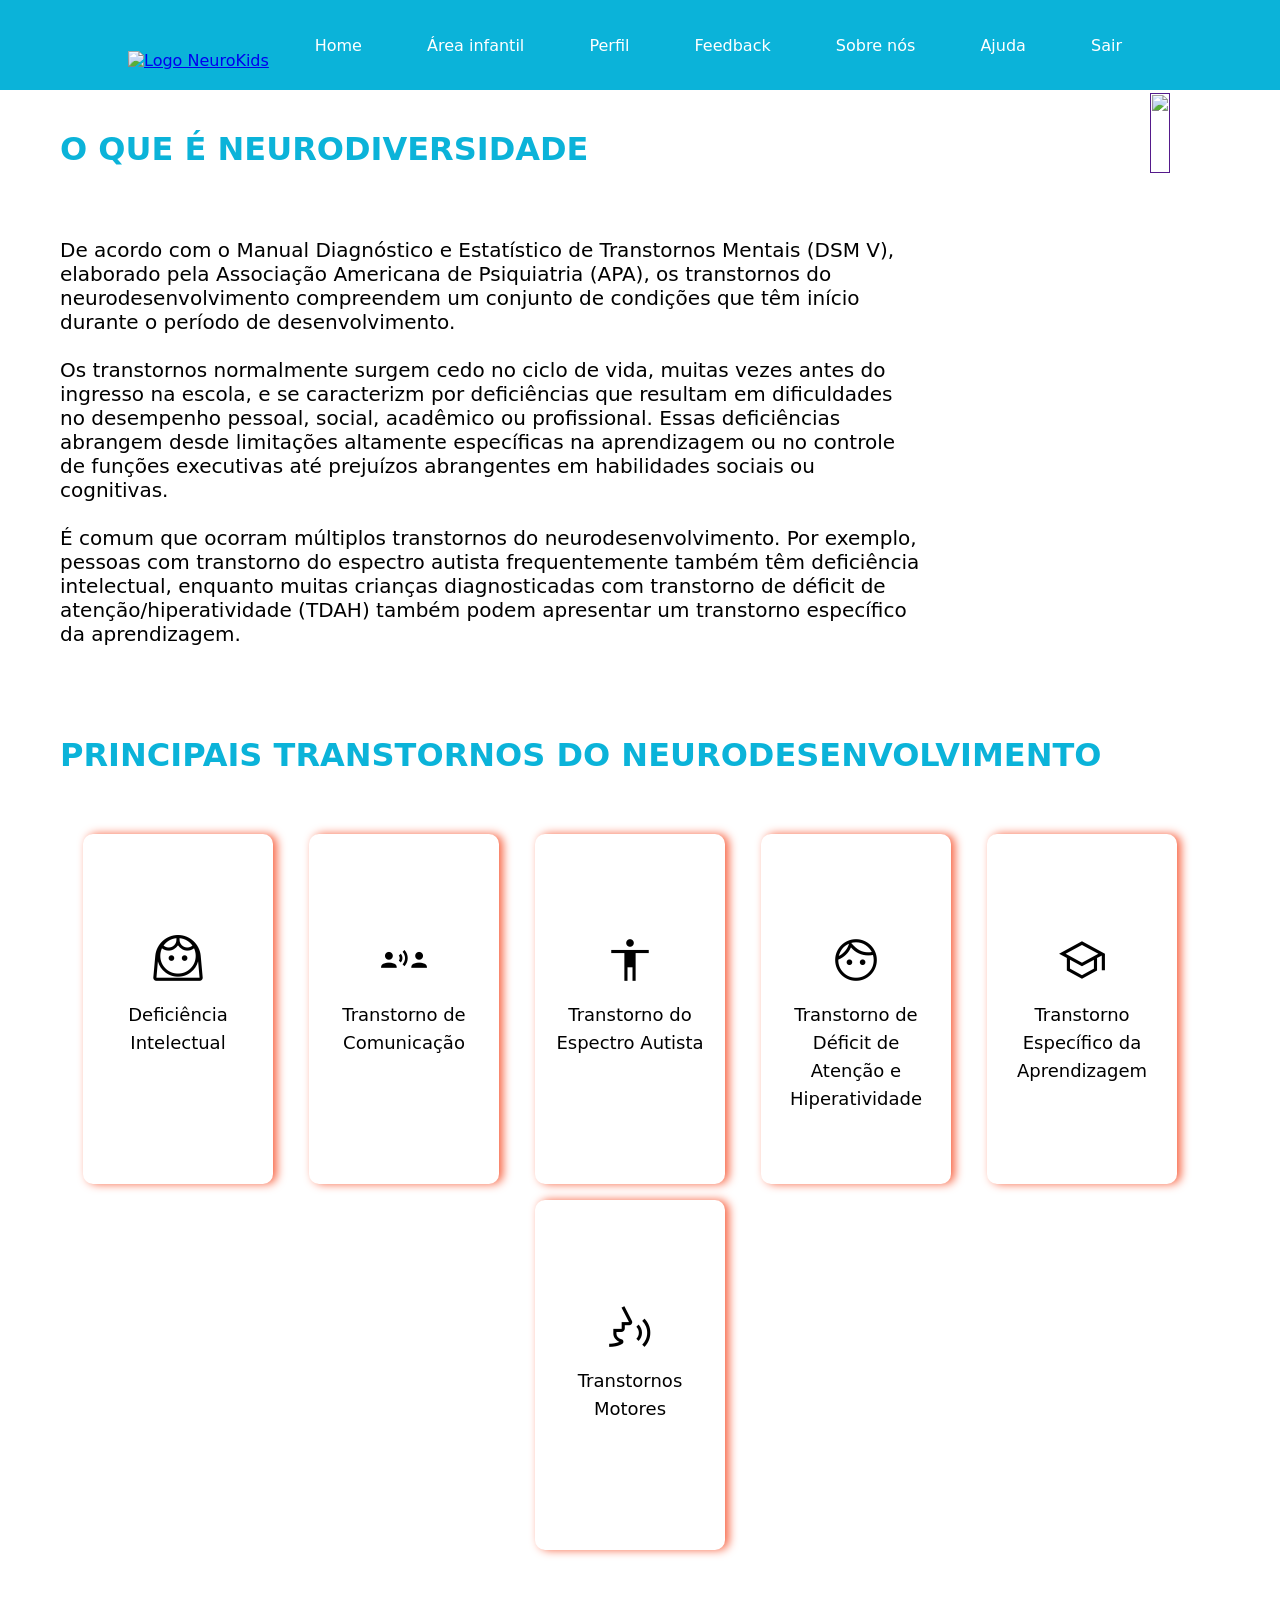
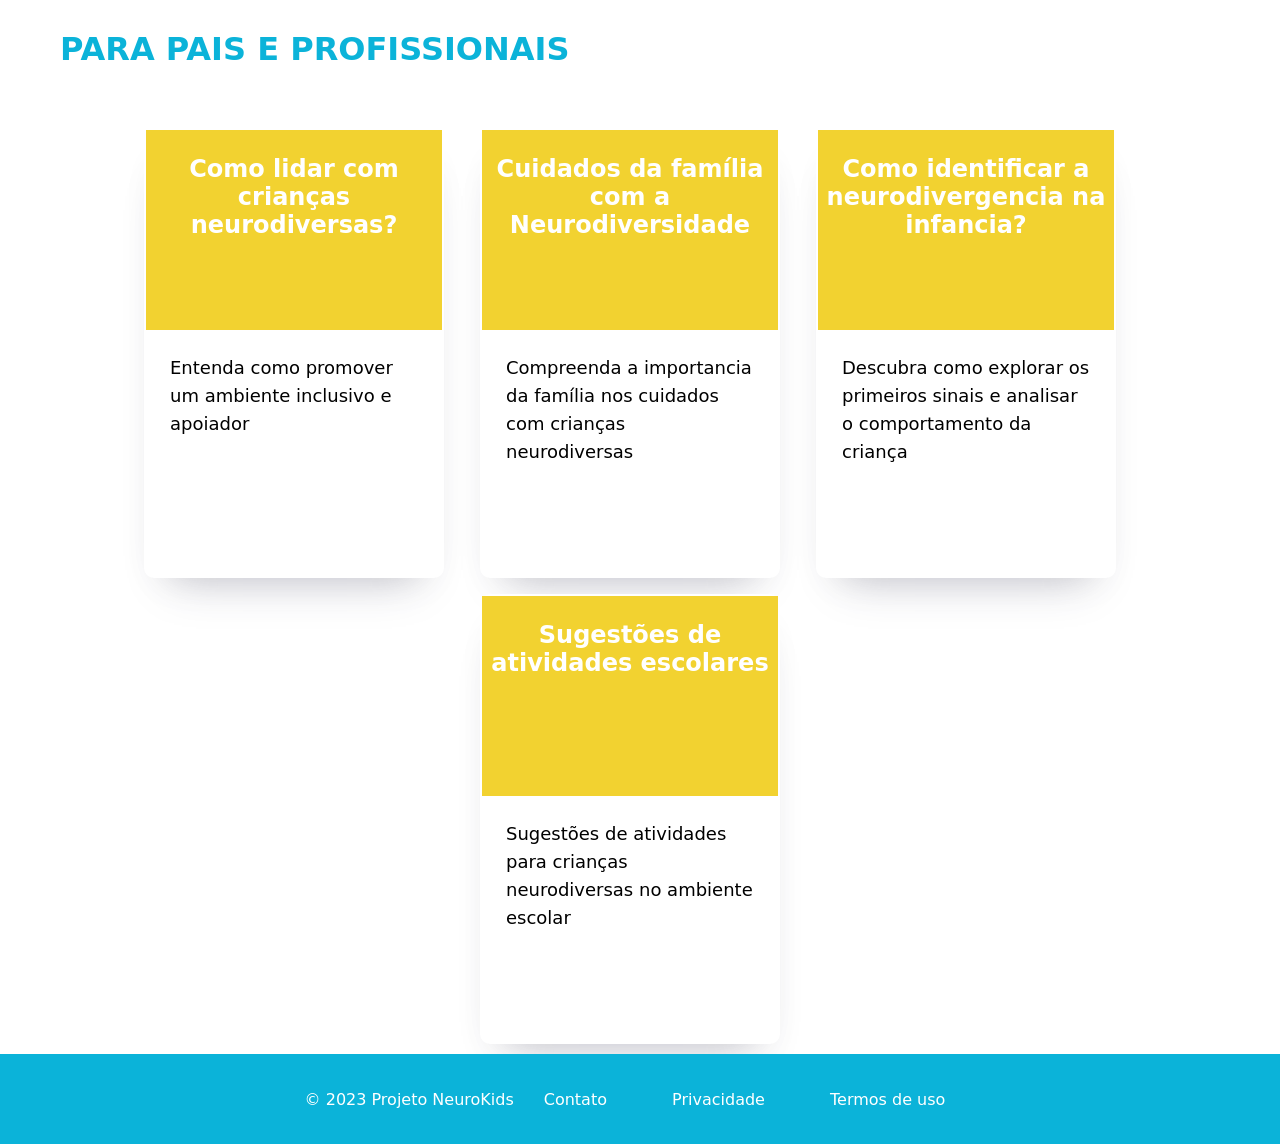
==== src/index.html @ fd90a936 "adicionando a pg index" ====
<!DOCTYPE html>
<html lang="pt">

<head>
  <meta charset="UTF-8">
  <meta name="viewport" content="width=device-width, initial-scale=1.0">
  <link rel="stylesheet"
    href="https://fonts.googleapis.com/css2?family=Material+Symbols+Outlined:opsz,wght,FILL,GRAD@20..48,100..700,0..1,-50..200" />
  <link rel="stylesheet" href="style.css">
  <link rel="shortcut icon" href="/images/favicon.ico" type="image/x-icon"> <!-- Favicon da página -->
  
  <title>NeuroKids</title>
</head>

<body class="site">
  <header>
    <div class="logo">
      <a href="index.html"><img src="/images/logo.png" alt="Logo NeuroKids"></a>
    </div>
    <nav id="nav-cabecalho">
      <ul>
        <li><a href="#">Home</a></li>
        <li><a href="#">Área infantil</a></li>
        <li><a href="#">Perfil</a></li>
        <li><a href="#">Feedback</a></li>
        <li><a href="#">Sobre nós</a></li>
        <li><a href="#">Ajuda</a></li>
        <li><a href="#">Sair</a></li>
      </ul>
    </nav>

  </header>
  <main>
    <div class="subtitle-page-first">
      <h1>O que é Neurodiversidade</h1>
      <div class="search-box">
        <input type="text" class="search-text" placeholder="O que voce deseja buscar?"> <!-- Campo de entrada de texto para pesquisa -->
        <a href="" class="search-btn"> <!-- Link para pesquisa com ícone -->
          <img src="/images/loupe-blue.svg" alt="" class="loupe-blue" width="20px" height="20px"> <!-- Ícone de pesquisa -->
        </a>
      </div>
    </div>
    <div class="content-page"> <!-- Div com classe "content-page" para o conteúdo da página -->
      <p>
        De acordo com o Manual Diagnóstico e Estatístico de Transtornos Mentais (DSM V), elaborado pela Associação
        Americana de Psiquiatria (APA), os transtornos do neurodesenvolvimento compreendem um conjunto de condições que
        têm início durante o período de desenvolvimento.
      </p>
      <br>
      <p>
        Os transtornos normalmente surgem cedo no ciclo de vida, muitas vezes antes do ingresso na escola, e se
        caracterizm por deficiências que resultam em dificuldades no desempenho pessoal, social, acadêmico ou
        profissional. Essas deficiências abrangem desde limitações altamente específicas na aprendizagem ou no controle
        de funções executivas até prejuízos abrangentes em habilidades sociais ou cognitivas.
      </p>
      <br>
      <p>
        É comum que ocorram múltiplos transtornos do neurodesenvolvimento. Por exemplo, pessoas com transtorno do
        espectro autista frequentemente também têm deficiência intelectual, enquanto muitas crianças diagnosticadas com
        transtorno de déficit de atenção/hiperatividade (TDAH) também podem apresentar um transtorno específico da
        aprendizagem.
      </p>

      
    </div>

    <div class="subtitle-page">
      <h1>Principais transtornos do neurodesenvolvimento</h1>
    </div>
    <div class="container2"> <!-- Lista de artigos sobre transtornos do neurodesenvolvimento -->
      <article class="card2"> <!-- Card de artigos sobre transtornos do neurodesenvolvimento -->
        <div class="card-background2">
          <span class="material-symbols-outlined">
            face_3
            </span> <!-- Símbolo retirado do Google Icons -->
        </div>
        <div class="content2">
          <p>Deficiência Intelectual</p> <!-- Descrição do card -->
        </div>
        <div class="action-bottom-bar2"> <!-- Div para entrada do saiba mais e seta quando estiver em hover -->
          <a href="#">
            Saiba mais
            <svg xmlns="http://www.w3.org/2000/svg" class="chevron" width="24" height="24" viewBox="0 0 24 24"
              stroke-width="2" stroke="currentColor" fill="none" stroke-linecap="round" stroke-linejoin="round">
              <path stroke="none" d="M0 0h24v24H0z" fill="none"></path>
              <path d="M9 6l6 6l-6 6"></path>
            </svg>
            <svg xmlns="http://www.w3.org/2000/svg" class="arrow" width="24" height="24" viewBox="0 0 24 24"
              stroke-width="2" stroke="currentColor" fill="none" stroke-linecap="round" stroke-linejoin="round">
              <path stroke="none" d="M0 0h24v24H0z" fill="none"></path>
              <path d="M5 12l14 0"></path>
              <path d="M15 16l4 -4"></path>
              <path d="M15 8l4 4"></path>
            </svg>
          </a>
        </div>
      </article>
      <article class="card2">
        <div class="card-background2">
          <span class="material-symbols-outlined">
            communication
            </span>
        </div>
        <div class="content2">
          <p>Transtorno de Comunicação</p>
        </div>
        <div class="action-bottom-bar2">
          <a href="#">
            Saiba mais
            <svg xmlns="http://www.w3.org/2000/svg" class="chevron" width="24" height="24" viewBox="0 0 24 24"
              stroke-width="2" stroke="currentColor" fill="none" stroke-linecap="round" stroke-linejoin="round">
              <path stroke="none" d="M0 0h24v24H0z" fill="none"></path>
              <path d="M9 6l6 6l-6 6"></path>
            </svg>
            <svg xmlns="http://www.w3.org/2000/svg" class="arrow" width="24" height="24" viewBox="0 0 24 24"
              stroke-width="2" stroke="currentColor" fill="none" stroke-linecap="round" stroke-linejoin="round">
              <path stroke="none" d="M0 0h24v24H0z" fill="none"></path>
              <path d="M5 12l14 0"></path>
              <path d="M15 16l4 -4"></path>
              <path d="M15 8l4 4"></path>
            </svg>
          </a>
        </div>
      </article>
      <article class="card2">
        <div class="card-background2">
          <span class="material-symbols-outlined">
            accessibility
            </span>
        </div>
        <div class="content2">
          <p>Transtorno do Espectro Autista</p>
        </div>
        <div class="action-bottom-bar2">
          <a href="#">
            Saiba mais
            <svg xmlns="http://www.w3.org/2000/svg" class="chevron" width="24" height="24" viewBox="0 0 24 24"
              stroke-width="2" stroke="currentColor" fill="none" stroke-linecap="round" stroke-linejoin="round">
              <path stroke="none" d="M0 0h24v24H0z" fill="none"></path>
              <path d="M9 6l6 6l-6 6"></path>
            </svg>
            <svg xmlns="http://www.w3.org/2000/svg" class="arrow" width="24" height="24" viewBox="0 0 24 24"
              stroke-width="2" stroke="currentColor" fill="none" stroke-linecap="round" stroke-linejoin="round">
              <path stroke="none" d="M0 0h24v24H0z" fill="none"></path>
              <path d="M5 12l14 0"></path>
              <path d="M15 16l4 -4"></path>
              <path d="M15 8l4 4"></path>
            </svg>
          </a>
        </div>
      </article>
      <article class="card2">
        <div class="card-background2">
          <span class="material-symbols-outlined">
            face
            </span>
        </div>
        <div class="content2">
          <p>Transtorno de Déficit de Atenção e Hiperatividade</p>
        </div>
        <div class="action-bottom-bar2">
          <a href="#">
            Saiba mais
            <svg xmlns="http://www.w3.org/2000/svg" class="chevron" width="24" height="24" viewBox="0 0 24 24"
              stroke-width="2" stroke="currentColor" fill="none" stroke-linecap="round" stroke-linejoin="round">
              <path stroke="none" d="M0 0h24v24H0z" fill="none"></path>
              <path d="M9 6l6 6l-6 6"></path>
            </svg>
            <svg xmlns="http://www.w3.org/2000/svg" class="arrow" width="24" height="24" viewBox="0 0 24 24"
              stroke-width="2" stroke="currentColor" fill="none" stroke-linecap="round" stroke-linejoin="round">
              <path stroke="none" d="M0 0h24v24H0z" fill="none"></path>
              <path d="M5 12l14 0"></path>
              <path d="M15 16l4 -4"></path>
              <path d="M15 8l4 4"></path>
            </svg>
          </a>
        </div>
      </article>
      <article class="card2">
        <div class="card-background2">
          <span class="material-symbols-outlined">
            school
            </span>
        </div>
        <div class="content2">
          <p>Transtorno Específico da Aprendizagem</p>
        </div>
        <div class="action-bottom-bar2">
          <a href="#">
            Saiba mais
            <svg xmlns="http://www.w3.org/2000/svg" class="chevron" width="24" height="24" viewBox="0 0 24 24"
              stroke-width="2" stroke="currentColor" fill="none" stroke-linecap="round" stroke-linejoin="round">
              <path stroke="none" d="M0 0h24v24H0z" fill="none"></path>
              <path d="M9 6l6 6l-6 6"></path>
            </svg>
            <svg xmlns="http://www.w3.org/2000/svg" class="arrow" width="24" height="24" viewBox="0 0 24 24"
              stroke-width="2" stroke="currentColor" fill="none" stroke-linecap="round" stroke-linejoin="round">
              <path stroke="none" d="M0 0h24v24H0z" fill="none"></path>
              <path d="M5 12l14 0"></path>
              <path d="M15 16l4 -4"></path>
              <path d="M15 8l4 4"></path>
            </svg>
          </a>
        </div>
      </article>
      <article class="card2">
        <div class="card-background2">
          <span class="material-symbols-outlined">
            voice_selection
            </span>
        </div>
        <div class="content2">
          <p>Transtornos Motores</p>
        </div>
        <div class="action-bottom-bar2">
          <a href="#">
            Saiba mais
            <svg xmlns="http://www.w3.org/2000/svg" class="chevron" width="24" height="24" viewBox="0 0 24 24"
              stroke-width="2" stroke="currentColor" fill="none" stroke-linecap="round" stroke-linejoin="round">
              <path stroke="none" d="M0 0h24v24H0z" fill="none"></path>
              <path d="M9 6l6 6l-6 6"></path>
            </svg>
            <svg xmlns="http://www.w3.org/2000/svg" class="arrow" width="24" height="24" viewBox="0 0 24 24"
              stroke-width="2" stroke="currentColor" fill="none" stroke-linecap="round" stroke-linejoin="round">
              <path stroke="none" d="M0 0h24v24H0z" fill="none"></path>
              <path d="M5 12l14 0"></path>
              <path d="M15 16l4 -4"></path>
              <path d="M15 8l4 4"></path>
            </svg>
          </a>
        </div>
      </article>
    </div>
    <div class="subtitle-page">
      <h1>Para pais e profissionais</h1>
    </div>
    <div class="container">
      <article class="card">
        <div class="card-background">
          <h1>Como lidar com crianças neurodiversas?</h1>
        </div>
        <div class="content">
          <p>Entenda como promover um ambiente inclusivo e apoiador</p>
        </div>
        <div class="action-bottom-bar">
          <a href="#">
            Saiba mais
            <svg xmlns="http://www.w3.org/2000/svg" class="chevron" width="24" height="24" viewBox="0 0 24 24"
              stroke-width="2" stroke="currentColor" fill="none" stroke-linecap="round" stroke-linejoin="round">
              <path stroke="none" d="M0 0h24v24H0z" fill="none"></path>
              <path d="M9 6l6 6l-6 6"></path>
            </svg>
            <svg xmlns="http://www.w3.org/2000/svg" class="arrow" width="24" height="24" viewBox="0 0 24 24"
              stroke-width="2" stroke="currentColor" fill="none" stroke-linecap="round" stroke-linejoin="round">
              <path stroke="none" d="M0 0h24v24H0z" fill="none"></path>
              <path d="M5 12l14 0"></path>
              <path d="M15 16l4 -4"></path>
              <path d="M15 8l4 4"></path>
            </svg>
          </a>
        </div>
      </article>
      <article class="card">
        <div class="card-background">
          <h1>Cuidados da família com a Neurodiversidade</h1>
        </div>
        <div class="content">
          <p>Compreenda a importancia da família nos cuidados com crianças neurodiversas</p>
        </div>
        <div class="action-bottom-bar">
          <a href="#">
            Saiba mais
            <svg xmlns="http://www.w3.org/2000/svg" class="chevron" width="24" height="24" viewBox="0 0 24 24"
              stroke-width="2" stroke="currentColor" fill="none" stroke-linecap="round" stroke-linejoin="round">
              <path stroke="none" d="M0 0h24v24H0z" fill="none"></path>
              <path d="M9 6l6 6l-6 6"></path>
            </svg>
            <svg xmlns="http://www.w3.org/2000/svg" class="arrow" width="24" height="24" viewBox="0 0 24 24"
              stroke-width="2" stroke="currentColor" fill="none" stroke-linecap="round" stroke-linejoin="round">
              <path stroke="none" d="M0 0h24v24H0z" fill="none"></path>
              <path d="M5 12l14 0"></path>
              <path d="M15 16l4 -4"></path>
              <path d="M15 8l4 4"></path>
            </svg>
          </a>
        </div>
      </article>
      <article class="card">
        <div class="card-background">
          <h1>Como identificar a neurodivergencia na infancia?</h1>
        </div>
        <div class="content">
          <p>Descubra como explorar os primeiros sinais e analisar o comportamento da criança</p>
        </div>
        <div class="action-bottom-bar">
          <a href="#">
            Saiba mais
            <svg xmlns="http://www.w3.org/2000/svg" class="chevron" width="24" height="24" viewBox="0 0 24 24"
              stroke-width="2" stroke="currentColor" fill="none" stroke-linecap="round" stroke-linejoin="round">
              <path stroke="none" d="M0 0h24v24H0z" fill="none"></path>
              <path d="M9 6l6 6l-6 6"></path>
            </svg>
            <svg xmlns="http://www.w3.org/2000/svg" class="arrow" width="24" height="24" viewBox="0 0 24 24"
              stroke-width="2" stroke="currentColor" fill="none" stroke-linecap="round" stroke-linejoin="round">
              <path stroke="none" d="M0 0h24v24H0z" fill="none"></path>
              <path d="M5 12l14 0"></path>
              <path d="M15 16l4 -4"></path>
              <path d="M15 8l4 4"></path>
            </svg>
          </a>
        </div>
      </article>
      <article class="card">
        <div class="card-background">
          <h1>Sugestões de atividades escolares</h1>
        </div>
        <div class="content">
          <p>Sugestões de atividades para crianças neurodiversas no ambiente escolar</p>
        </div>
        <div class="action-bottom-bar">
          <a href="#">
            Saiba mais
            <svg xmlns="http://www.w3.org/2000/svg" class="chevron" width="24" height="24" viewBox="0 0 24 24"
              stroke-width="2" stroke="currentColor" fill="none" stroke-linecap="round" stroke-linejoin="round">
              <path stroke="none" d="M0 0h24v24H0z" fill="none"></path>
              <path d="M9 6l6 6l-6 6"></path>
            </svg>
            <svg xmlns="http://www.w3.org/2000/svg" class="arrow" width="24" height="24" viewBox="0 0 24 24"
              stroke-width="2" stroke="currentColor" fill="none" stroke-linecap="round" stroke-linejoin="round">
              <path stroke="none" d="M0 0h24v24H0z" fill="none"></path>
              <path d="M5 12l14 0"></path>
              <path d="M15 16l4 -4"></path>
              <path d="M15 8l4 4"></path>
            </svg>
          </a>
        </div>
      </article>
    </div>

  </main>

  <footer>
    <p>
      © 2023 Projeto NeuroKids
    </p>

    <nav id="nav-rodape">
      <ul>
        <li><a href="#">Contato</a></li>
        <li><a href="#">Privacidade</a></li>
        <li><a href="#">Termos de uso</a></li>
      </ul>
    </nav>

  </footer>

</body>

</html>
---- src/style.css ----
/* Definições globais para todos os elementos */
* {
    font-family: system-ui, -apple-system, BlinkMacSystemFont, 'Segoe UI', Roboto, Oxygen, Ubuntu, Cantarell, 'Open Sans', 'Helvetica Neue', sans-serif;
    padding: 0px;
    margin: 0px;
    box-sizing: border-box;
    height: 100vp;
}

/* Estilo do cabeçalho */
header {
    background-color: #0BB3D9;
    display: flex;
    align-items: center;
    justify-content: space-between;
    padding: 0 10%;
    height: 90px;
}

#nav-cabecalho ul li a{
    text-decoration: none;
    color: white;
    position: relative;
    padding: 0px;
}

#nav-cabecalho ul li a:after{
    content: "";
    position:absolute;
    background-color: #C7D941;
    height: 5px;
    width: 0;
    left: 0;
    border-radius: 10px;
    bottom: -10px;
    transition: 0.5s;
    
}

#nav-cabecalho ul li a:hover:after{
    width: 100%;
    font-size: 1.2em;
    
}

h1,
h2 {
    padding: 20px 0px;
}

.logo{
    height: auto;
    align-items: start;
}

img {
    height: 80px;
    margin-top: 30px;
}

main {
    margin: 10px;
    flex: 1;
}

/* Estilos gerais do site */
.site {
    display: flex;
    min-height: 100vh;
    flex-direction: column;
}

#nav-cabecalho {
    list-style: none;
    color: white;
    
}


li {
    display: inline;
    padding: 30px;
}

/* Estilos do rodapé */
footer {
    display: flex;
    align-items: center;
    justify-content: center;
    height: 90px;
    background-color: #0BB3D9;
    color: white;
    margin-bottom: 0px;
}

#nav-rodape ul li a{
    text-decoration: none;
    color: white;
}

/* Estilos da caixa de pesquisa */
.search-box {
    position: absolute;
    right: 100px;
    background: white;
    height: 50px;
    border-radius: 40px;
    padding: 10px;
    display: flex;
    justify-content: space-between;
    align-items: center;
}

.search-text {
    background: none;
    border: 0;
    outline: 0;
    font-size: 16px;
    width: 0;
    padding: 0;
    transition: 0.4s;
}

.search.btn {
    width: 50px;
    height: 50px;
    display: flex;
    justify-content: center;
    align-items: center;
    border-radius: 50%;
    cursor: pointer;
}

.loupe-blue {
    align-items: center;
    margin: 0;
}

.search-box:hover > .search-text {
    width: 500px;
    padding-left: 20px;
}

.search-box:hover {
    border: 3px solid #0BB3D9;
}

/* Estilos para a página de conteúdo */
.content-page {
    padding: 10px;
    margin-left: 40px;
    margin-right: 40px;
    text-align: left;
    font-size: 20px;
    width: 70%;
}

.subtitle-page{
    color: #0BB3D9;
    padding: 10px;
    margin-left: 40px;
    margin-bottom: 30px;
    text-transform: uppercase;
}

.subtitle-page-first{
    color: #0BB3D9;
    padding: 10px;
    margin-left: 40px;
    margin-bottom: 30px;
    text-transform: uppercase;
    display: flex;
    flex-direction: row;
    
}

/* Estilos para a seção "container2" */
.container2 {
    display: flex;
    justify-content: center;
    flex-wrap: wrap;
    margin: 0 auto;
    max-width: 100%;
    gap: 16px;
    margin-bottom: 50px;
}

.content2 {
    padding: 15px;
    flex-grow: 1;
    height: 130px;
    overflow: hidden;
    text-align: center;
}

.card2 {
    display: flex;
    flex: 0 0 auto;
    flex-direction: column;
    border-bottom-left-radius: 4px;
    border-bottom-right-radius: 4px;
    box-shadow: 4px 0px 10px #F86645;
    background-color: white;
    cursor: pointer;
    width: 50px;
    flex-basis: 300px;
    padding: 2px;
    min-height: 20px;
    height: 350px;
    max-width: 190px;
    margin-right: 20px;
    transition: all 0.2s ease-in-out;
    border-radius: 10px 10px;

}

.content2 > h1 {
    font-size: 32px;
    margin-bottom: 16px;
    margin-top: 0;
    line-height: 1.384615385;
}

.content2 > p {
    font-size: 18px;
    line-height: 1.55;
    font-weight: 500;
}

.card-background2 {
    height: 100px;
    background-color: white;
    transition: all 0.2s ease-in-out;
    text-align: center;
    padding: 20px;
    color: white;
    margin-top: 50px;
    display: flex;
    flex-direction: column;
    align-items: center;
    text-align: center;
}

.card2:hover .card-background2 {
    height: 120px;
}

.card-background2 img {
    width: 100%;
    height: 100%;
    object-fit: cover;
}

.card2:hover .action-bottom-bar2 a {
    opacity: 1;
}

.action-bottom-bar2 {
    display: flex;
    font-size: 18px;
    height: 42px;
    width: 100%;
}

.action-bottom-bar2 a {
    display: flex;
    gap: 6px;
    color: var(--primary-color);
    text-decoration: none;
    font-weight: 800;
    opacity: 0;
    padding: 0 24px;
    transition: all 0.2s ease-in-out;
    color: #F86645;
}

.action-bottom-bar2 a svg {
    transition: all 0.2s ease-in-out;
}

.arrow {
    display: none;
}

.action-bottom-bar2 a:hover .arrow {
    display: block;
}

.action-bottom-bar2 a:hover .chevron {
    display: none;
}

.material-symbols-outlined {
    align-self: center;
    padding: 20%;
    color: black;
    font-size: 50px;
}

.subtitle-page{
    color: #0BB3D9;
    padding: 10px;
    margin-left: 40px;
    margin-bottom: 30px;
    text-transform: uppercase;
    margin-top: 50px;
}

.subtitle-page-first{
    color: #0BB3D9;
    padding: 10px;
    margin-left: 40px;
    margin-bottom: 30px;
    text-transform: uppercase;
    display: flex;
    flex-direction: row;
    
}

/* Estilos para a seção "container" */
.container {
    display: flex;
    justify-content: center;
    flex-wrap: wrap;
    margin: 0 auto;
    max-width: 90%;
    gap: 16px;
}

.content {
    padding: 24px;
    flex-grow: 1;
    height: 30px;
}

.card {
    display: flex;
    flex-direction: column;
    border-bottom-left-radius: 4px;
    border-bottom-right-radius: 4px;
    box-shadow: 0px 18px 36px -18px 
    rgba(0,0,0,0.1),
    0px 30px 45px -30px rgba(50,50,93,0.25);
    background-color: white;
    cursor: pointer;
    width: 100%;
    flex-basis: 300px;
    padding: 2px;
    min-height: 450px;
    margin-right: 20px;
    transition: all 0.2s ease-in-out;
    border-radius: 10px 10px;
}

.content > h1 {
    font-size: 32px;
    margin-bottom: 16px;
    line-height: 1.384615385;
}

.content > p {
    font-size: 18px;
    line-height: 1.55;
    font-weight: 500;
}

.card-background {
    height: 200px;
    background-color: #F2D230;
    transition: all 0.2s ease-in-out;
    text-align: center;
    padding: 5px;
    color: white;
}

.card:hover .card-background {
    height: 160px;
}

.card-background img {
    width: 100%;
    height: 100%;
    object-fit: cover;
}

.card:hover .action-bottom-bar a {
    opacity: 1;
}

.action-bottom-bar {
    display: flex;
    font-size: 18px;
    height: 42px;
    width: 100%;
}

.action-bottom-bar a {
    display: flex;
    gap: 6px;
    color: var(--primary-color);
    text-decoration: none;
    font-weight: 800;
    opacity: 0;
    padding: 0 24px;
    transition: all 0.2s ease-in-out;
    color: #F86645;
}

.action-bottom-bar a svg {
    transition: all 0.2s ease-in-out;
}

.arrow {
    display: none;
}

.action-bottom-bar a:hover .arrow {
    display: block;
}

.action-bottom-bar a:hover .chevron {
    display: none;
}
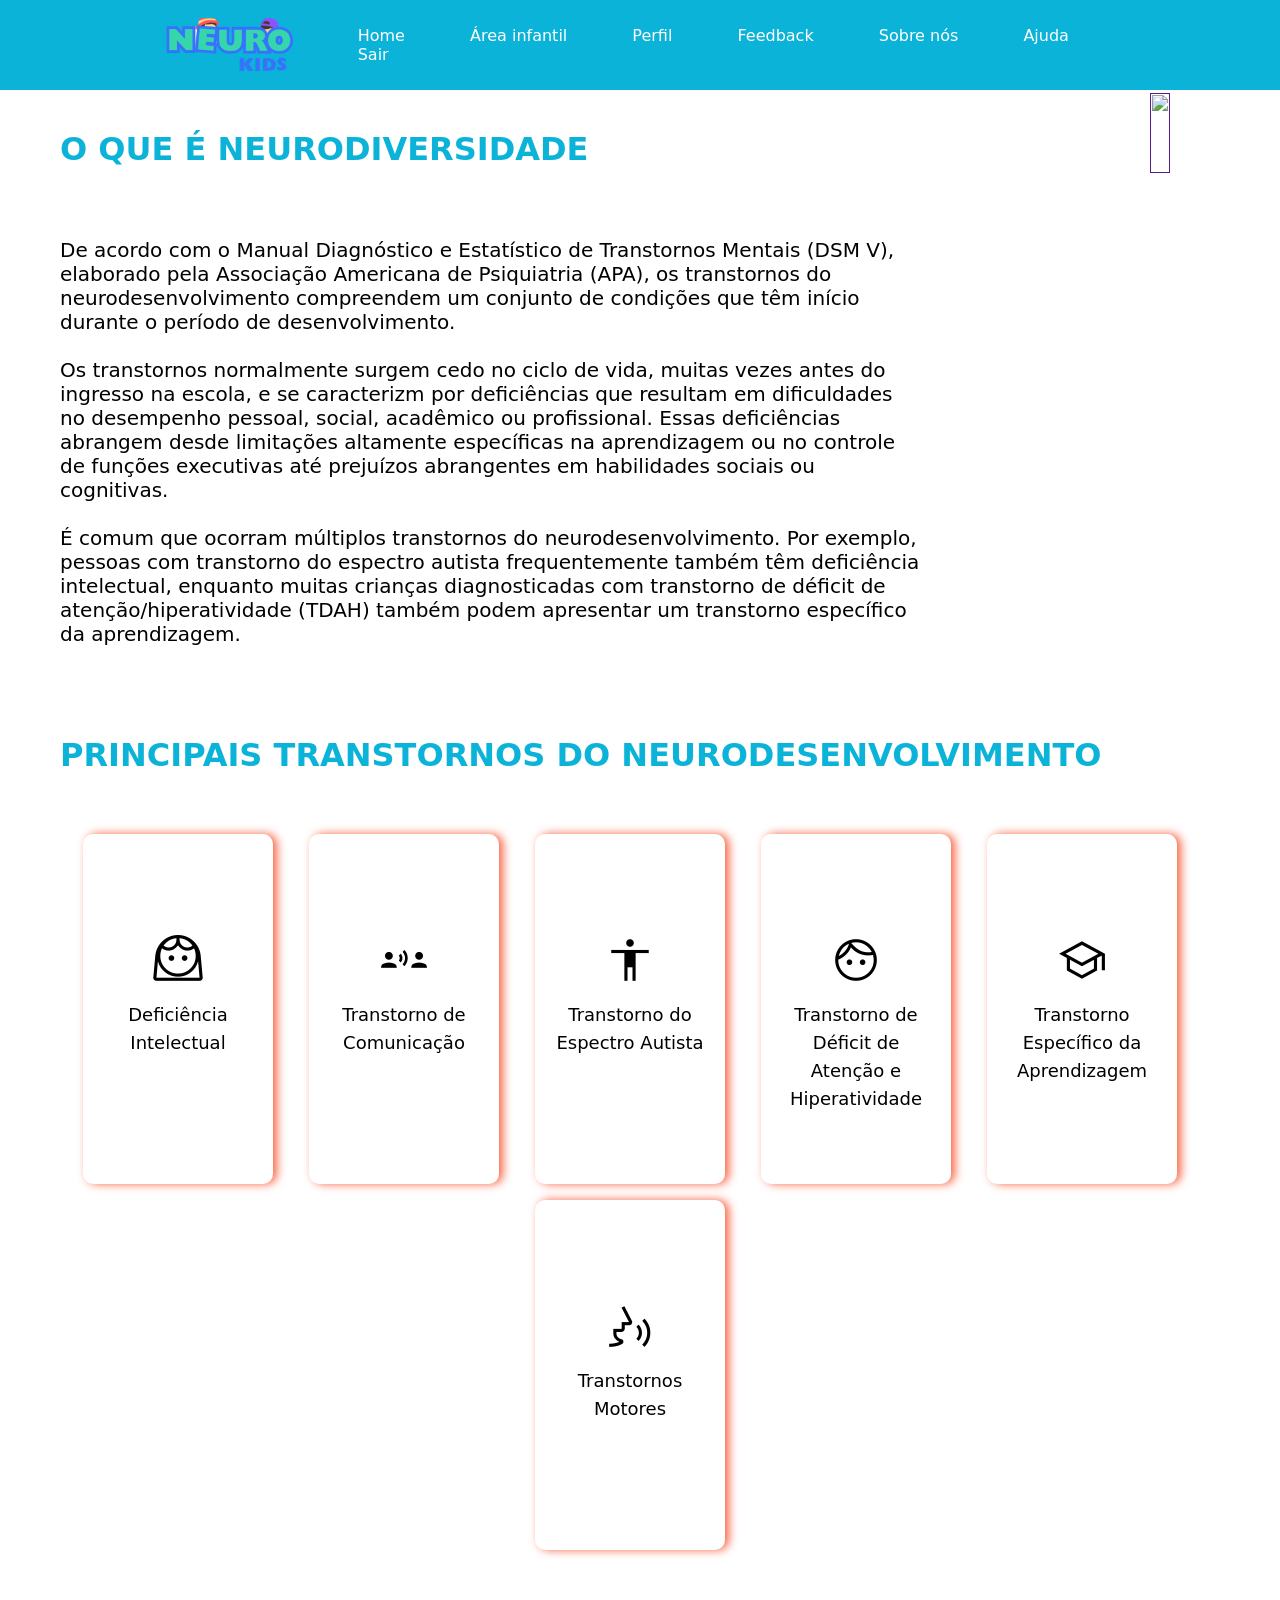
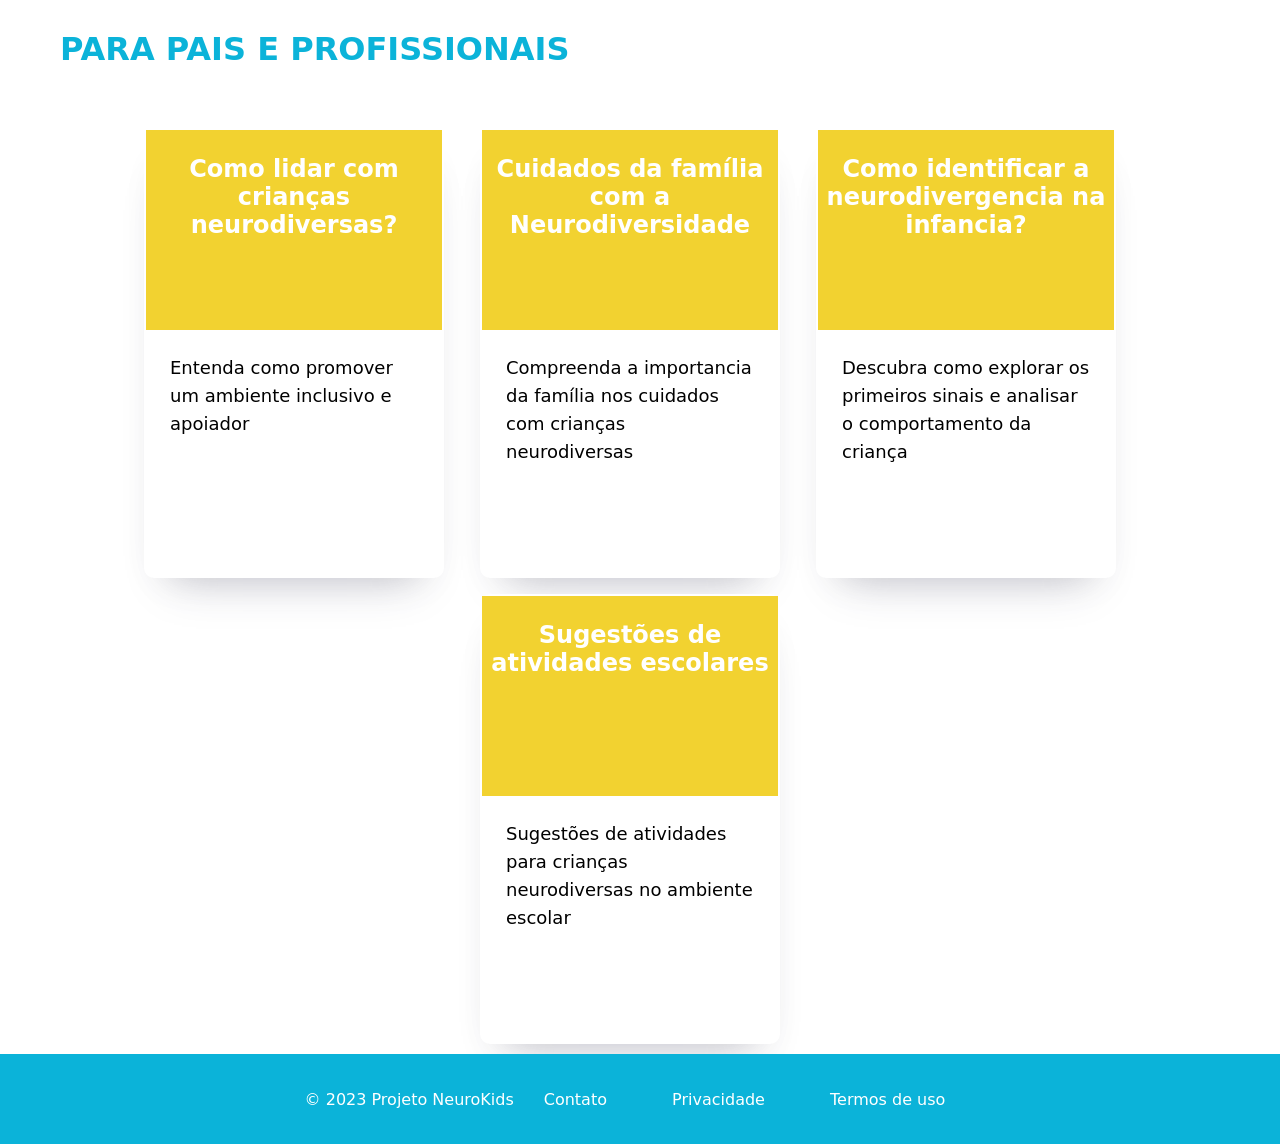
==== commit c68a74b8: "logo" ====
--- a/src/index.html
+++ b/src/index.html
@@ -15,7 +15,7 @@
 <body class="site">
   <header>
     <div class="logo">
-      <a href="index.html"><img src="/images/logo.png" alt="Logo NeuroKids"></a>
+      <a href="index.html"><img src="/src/images/logo.png" alt="Logo NeuroKids"></a>
     </div>
     <nav id="nav-cabecalho">
       <ul>
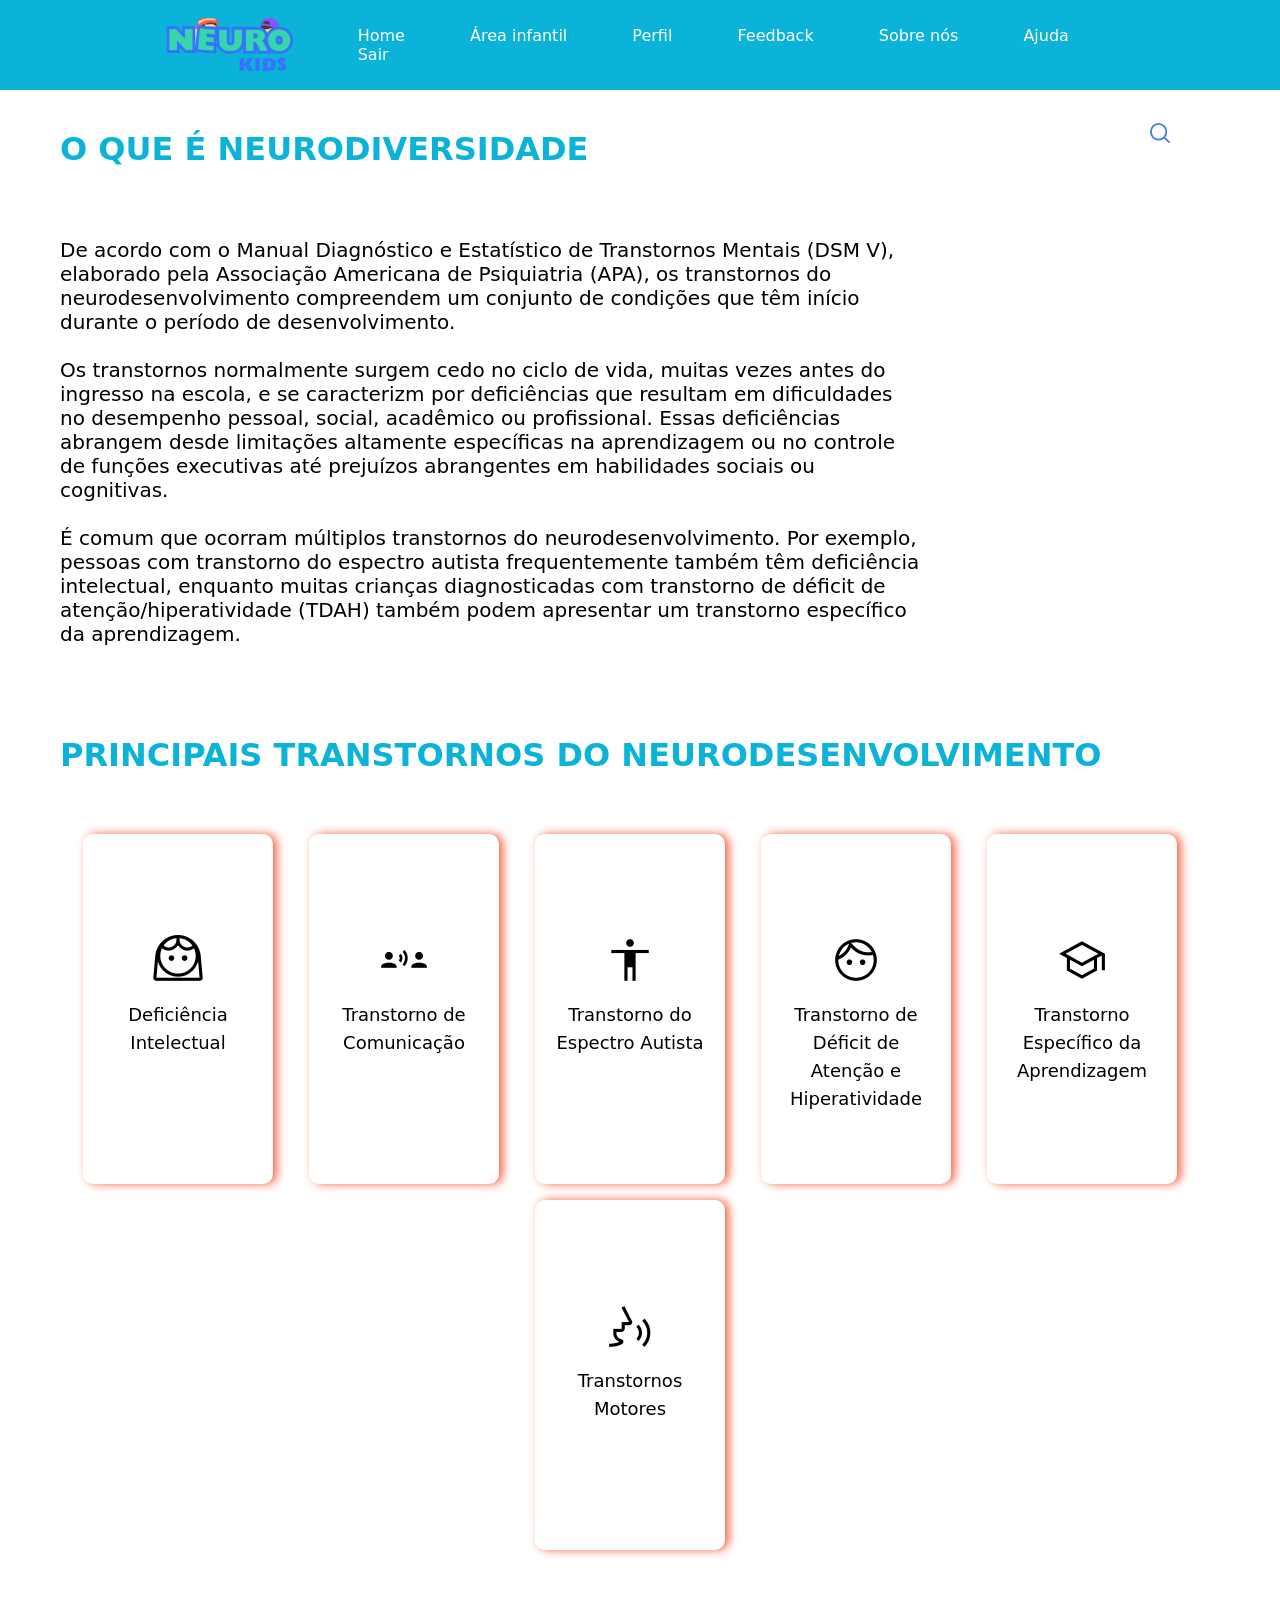
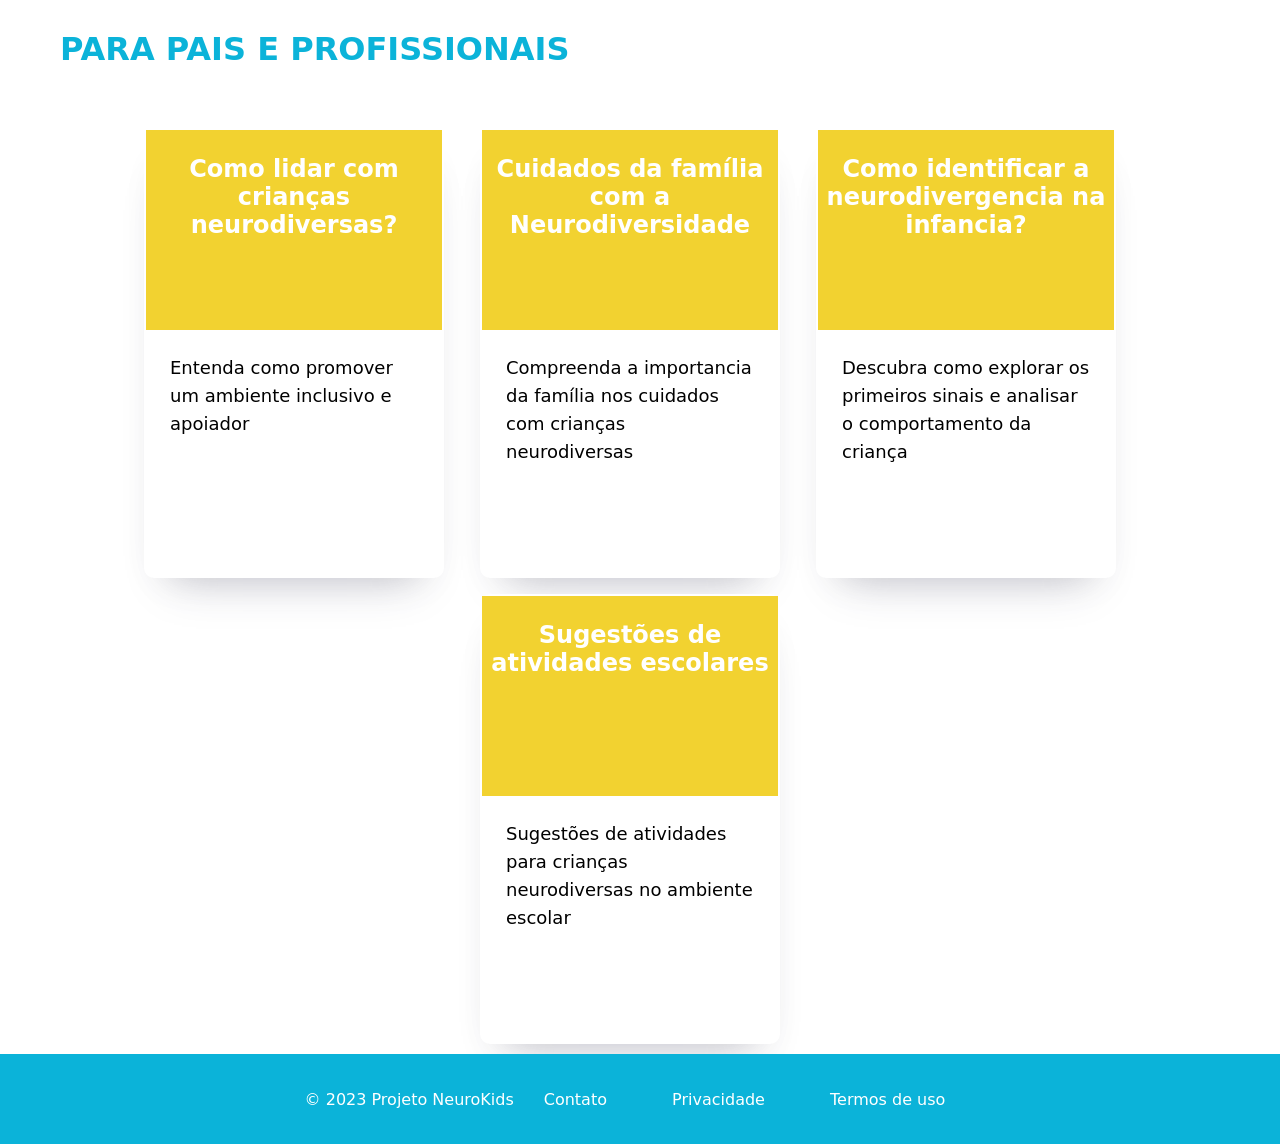
==== commit 6dc4b5ee: "icone de pesqeuisa" ====
--- a/src/index.html
+++ b/src/index.html
@@ -36,7 +36,7 @@
       <div class="search-box">
         <input type="text" class="search-text" placeholder="O que voce deseja buscar?"> <!-- Campo de entrada de texto para pesquisa -->
         <a href="" class="search-btn"> <!-- Link para pesquisa com ícone -->
-          <img src="/images/loupe-blue.svg" alt="" class="loupe-blue" width="20px" height="20px"> <!-- Ícone de pesquisa -->
+          <img src="/src/images/loupe-blue.svg" alt="" class="loupe-blue" width="20px" height="20px"> <!-- Ícone de pesquisa -->
         </a>
       </div>
     </div>
